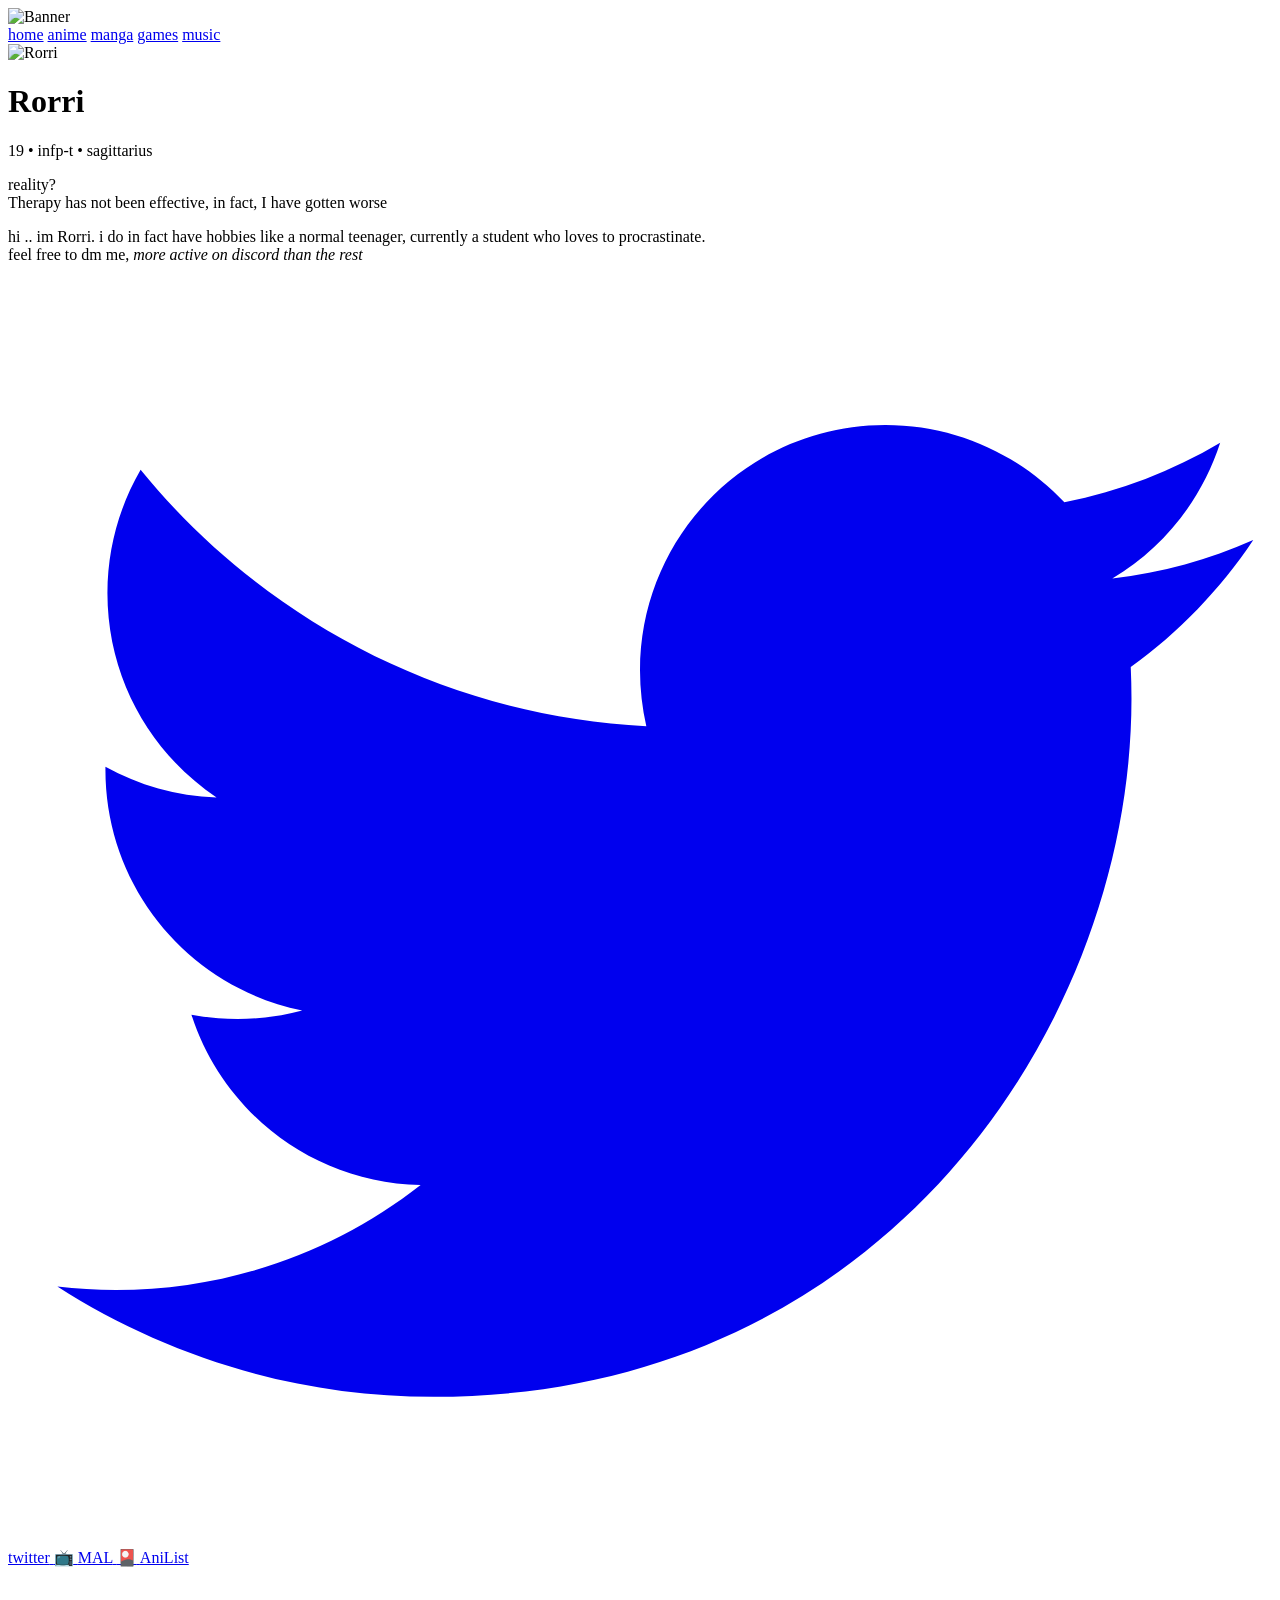
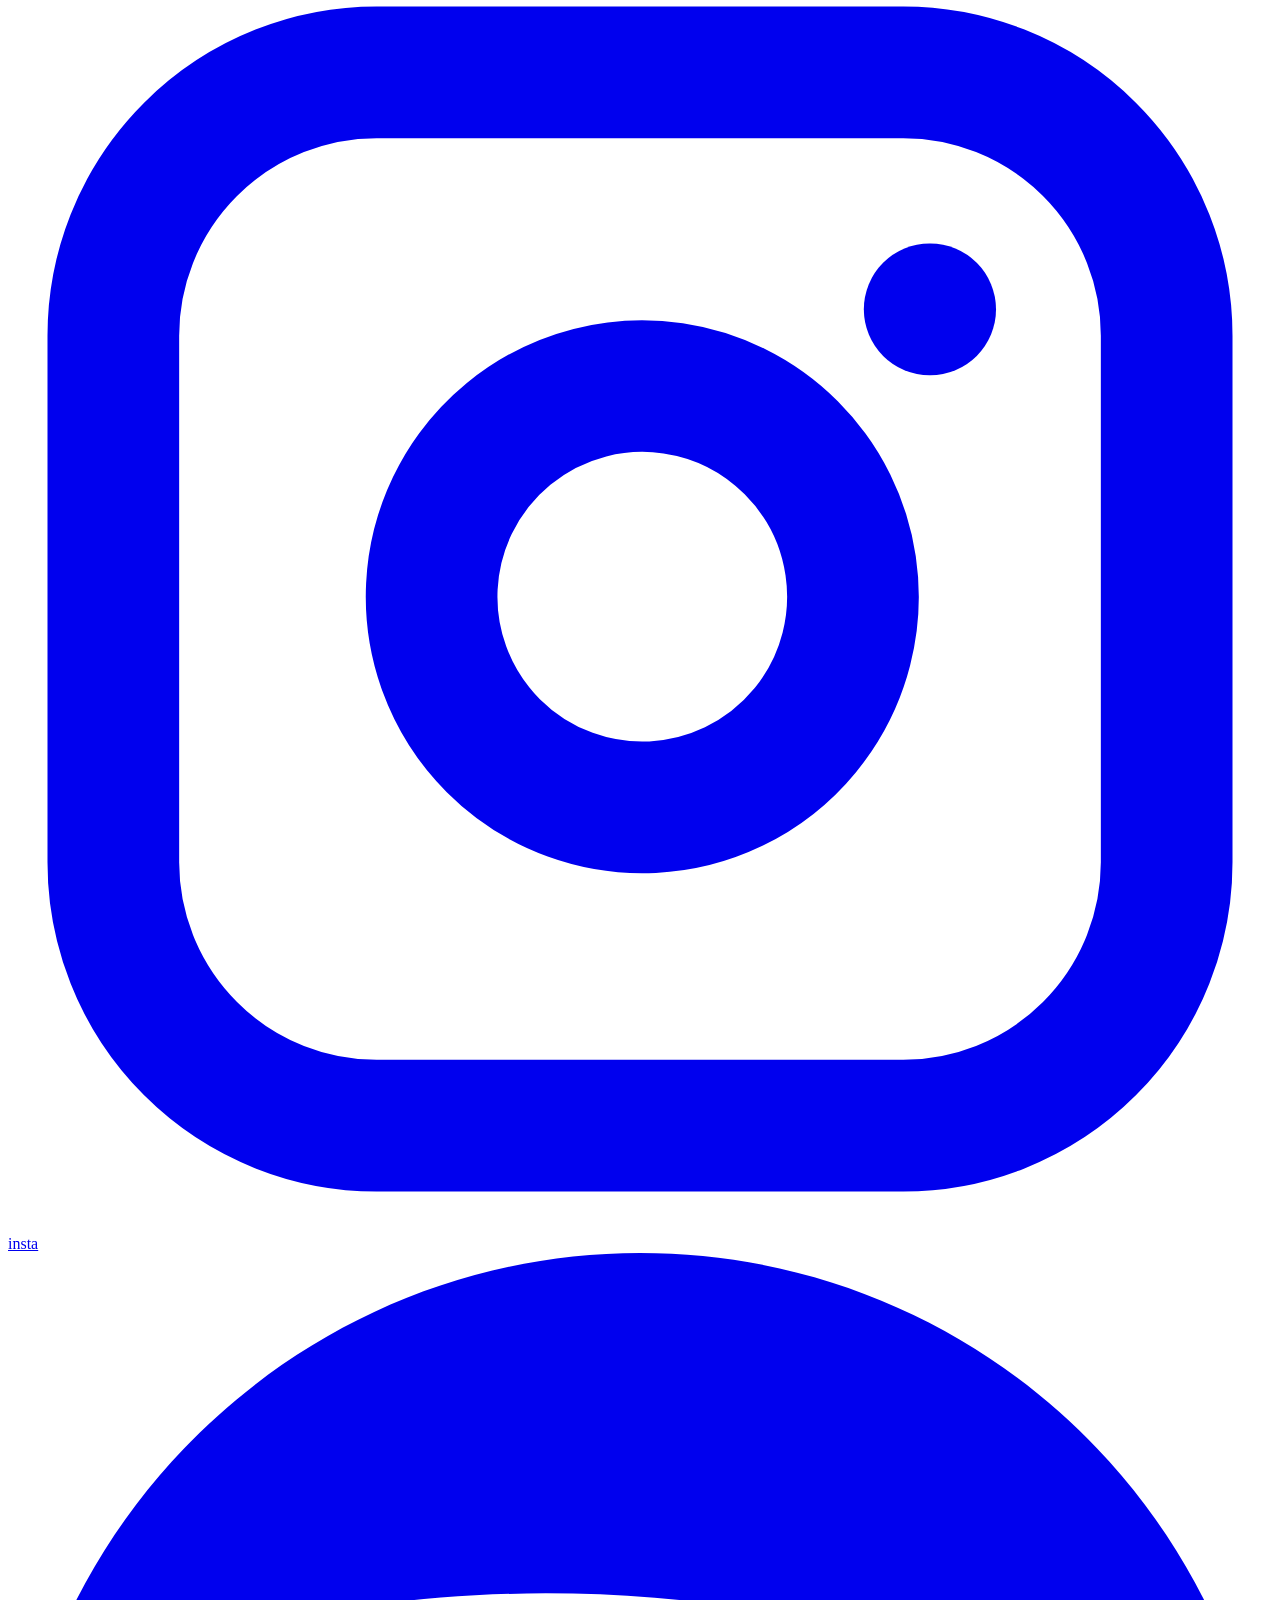
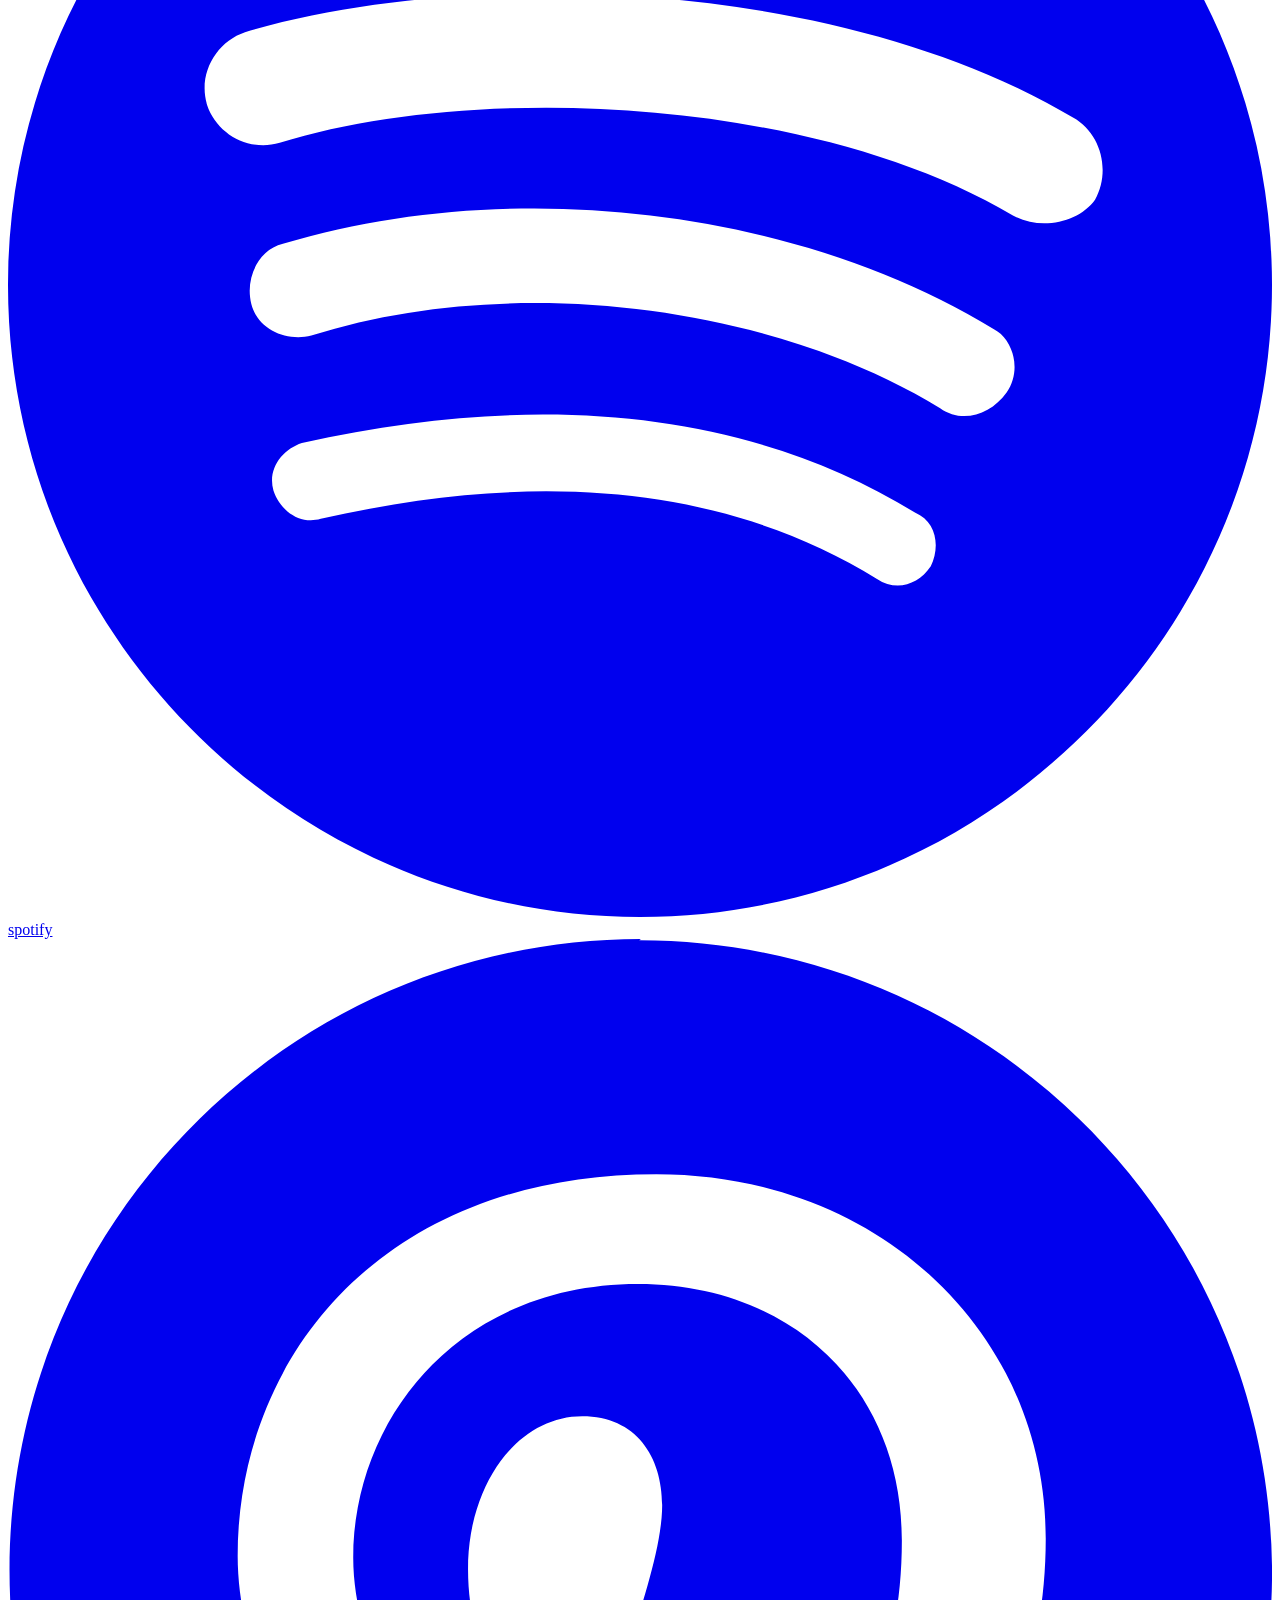
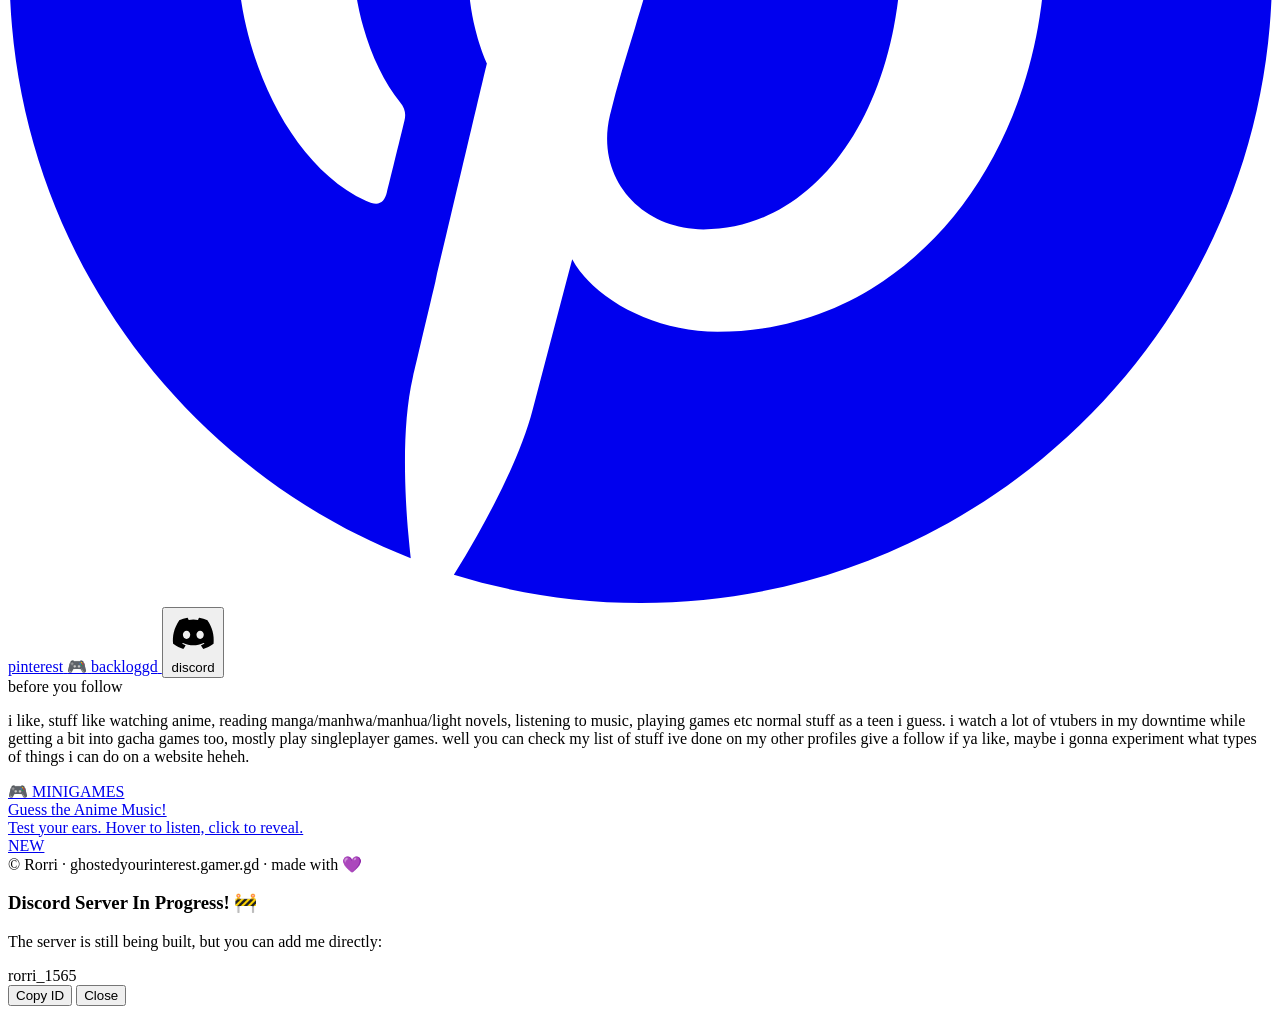
==== index.html @ 467b3fee "Add initial HTML structure for homepage" ====
<!DOCTYPE html>
<html lang="en">
<head>
<meta charset="UTF-8">
<meta name="viewport" content="width=device-width, initial-scale=1.0">
<title>home — ghostedyourinterest</title>
<link href="https://fonts.googleapis.com/css2?family=Quicksand:wght@400;500;600;700&family=Outfit:wght@600;700;800&family=Caveat:wght@700&display=swap" rel="stylesheet">
<link rel="stylesheet" href="css/stylus.css">
</head>
<body class="xiu-theme">

<!-- Background Image & Overlay -->
<div class="xiu-bg" style="background-image: linear-gradient(rgba(20, 30, 24, 0.9), rgba(20, 30, 24, 0.95)), url('img/20230911_093722.jpg');"></div>

<div class="xiu-wrapper">

  <!-- Main Card Container -->
  <div class="profile-card">
    
    <!-- Top Banner -->
    <div class="profile-banner">
      <img src="img/HDlThPxbUAAIfeC.jpg" alt="Banner">
    </div>

    <!-- Navigation Bar -->
    <nav class="profile-nav">
      <a href="index.html" class="active">home</a>
      <a href="anime.html">anime</a>
      <a href="manga.html">manga</a>
      <a href="games.html">games</a>
      <a href="music.html">music</a>
    </nav>

    <!-- Profile Header (Avatar + Info) -->
    <div class="profile-header">
      <div class="ph-avatar-wrap">
        <img src="img/avatar.jpg" alt="Rorri" class="ph-avatar">
      </div>
      
      <div class="ph-info">
        <div class="ph-top-row">
          <div class="ph-name-block">
            <h1>Rorri</h1>
            <p>19 • infp-t • sagittarius</p>
          </div>
          <div class="ph-links-block">
            <p>reality?<br>
Therapy has not been effective, in fact,
I have gotten worse</p>
          </div>
        </div>
        
        <div class="ph-bio">
          <p>hi .. im Rorri. i do in fact have hobbies like a normal teenager, currently a student who loves to procrastinate. 
		  <br>feel free to dm me, <i>more active on discord than the rest</i> </p>
        </div>
      </div>
    </div>

    <!-- Social Links (8 Icons) -->
    <div class="profile-socials">
      <a href="https://x.com/soulidaisy" target="_blank" class="ps-link">
        <svg viewBox="0 0 24 24" fill="currentColor"><path d="M23.643 4.937c-.835.37-1.732.62-2.675.733.962-.576 1.7-1.49 2.048-2.578-.9.534-1.897.922-2.958 1.13-.85-.904-2.06-1.47-3.4-1.47-2.572 0-4.658 2.086-4.658 4.66 0 .364.042.718.12 1.06-3.873-.195-7.304-2.05-9.602-4.868-.4.69-.63 1.49-.63 2.342 0 1.616.823 3.043 2.072 3.878-.764-.025-1.482-.234-2.11-.583v.06c0 2.257 1.605 4.14 3.737 4.568-.392.106-.803.162-1.227.162-.3 0-.593-.028-.877-.082.593 1.85 2.313 3.198 4.352 3.234-1.595 1.25-3.604 1.995-5.786 1.995-.376 0-.747-.022-1.112-.065 2.062 1.323 4.51 2.093 7.14 2.093 8.57 0 13.255-7.098 13.255-13.254 0-.2-.005-.402-.014-.602.91-.658 1.7-1.477 2.323-2.41z"/></svg>
        <span>twitter</span>
      </a>
      <a href="https://myanimelist.net/profile/eliel_source" target="_blank" class="ps-link">
        <span class="ico">📺</span>
        <span>MAL</span>
      </a>
      <a href="https://anilist.co/user/elielSource/" target="_blank" class="ps-link">
        <span class="ico">🎴</span>
        <span>AniList</span>
      </a>
      <a href="https://www.instagram.com/soulidaisy/" target="_blank" class="ps-link">
        <svg viewBox="0 0 24 24" fill="none" stroke="currentColor" stroke-width="2.5" stroke-linecap="round" stroke-linejoin="round"><rect x="2" y="2" width="20" height="20" rx="5" ry="5"></rect><path d="M16 11.37A4 4 0 1 1 12.63 8 4 4 0 0 1 16 11.37z"></path><line x1="17.5" y1="6.5" x2="17.51" y2="6.5"></line></svg>
        <span>insta</span>
      </a>
      <a href="https://open.spotify.com/user/glw5r0ag9dda6zq3u8nk9m27c" target="_blank" class="ps-link">
        <svg viewBox="0 0 24 24" fill="currentColor"><path d="M12 0C5.4 0 0 5.4 0 12s5.4 12 12 12 12-5.4 12-12S18.66 0 12 0zm5.521 17.34c-.24.359-.66.48-1.021.24-2.82-1.74-6.36-2.101-10.561-1.141-.418.122-.779-.179-.899-.539-.12-.421.18-.78.54-.9 4.56-1.021 8.52-.6 11.64 1.32.42.18.479.659.301 1.02zm1.44-3.3c-.301.42-.841.6-1.262.3-3.239-1.98-8.159-2.58-11.939-1.38-.479.12-1.02-.12-1.14-.6-.12-.48.12-1.021.6-1.141C9.6 9.9 15 10.561 18.72 12.84c.361.181.54.78.241 1.2zm.12-3.36C15.24 8.4 8.82 8.16 5.16 9.301c-.6.179-1.2-.181-1.38-.721-.18-.6.18-1.2.72-1.38 4.26-1.26 11.28-1.02 15.721 1.621.539.3.719 1.02.419 1.56-.299.421-1.02.599-1.559.3z"/></svg>
        <span>spotify</span>
      </a>
      <a href="https://www.pinterest.com/soulidaisy/" target="_blank" class="ps-link">
        <svg viewBox="0 0 24 24" fill="currentColor"><path d="M12.017 0C5.396 0 .029 5.367.029 11.987c0 5.079 3.158 9.417 7.618 11.162-.105-.949-.199-2.403.041-3.439.219-.937 1.406-5.957 1.406-5.957s-.359-.72-.359-1.781c0-1.663.967-2.911 2.168-2.911 1.024 0 1.518.769 1.518 1.688 0 1.029-.653 2.567-.992 3.992-.285 1.193.6 2.165 1.775 2.165 2.128 0 3.768-2.245 3.768-5.487 0-2.861-2.063-4.869-5.008-4.869-3.41 0-5.409 2.562-5.409 5.199 0 1.033.394 2.143.889 2.741.099.12.112.225.085.345-.09.375-.293 1.199-.334 1.363-.053.225-.172.271-.401.165-1.495-.69-2.433-2.878-2.433-4.646 0-3.776 2.748-7.252 7.951-7.252 4.17 0 7.392 2.967 7.392 6.923 0 4.135-2.607 7.462-6.233 7.462-1.214 0-2.354-.629-2.758-1.379l-.749 2.848c-.269 1.045-1.004 2.352-1.498 3.146 1.123.345 2.306.535 3.55.535 6.607 0 11.985-5.365 11.985-11.987C23.97 5.39 18.592.026 11.985.026L12.017 0z"/></svg>
        <span>pinterest</span>
      </a>
      <a href="https://backloggd.com/u/eliel_source/" target="_blank" class="ps-link">
        <span class="ico">🎮</span>
        <span>backloggd</span>
      </a>
      <button class="ps-link discord-btn" onclick="document.getElementById('discord-popup').style.display='flex'">
        <svg viewBox="0 0 24 24" fill="currentColor"><path d="M19.27 5.33C17.94 4.71 16.5 4.26 15 4a.09.09 0 0 0-.07.03c-.18.33-.39.76-.53 1.09a16.09 16.09 0 0 0-4.8 0c-.14-.34-.35-.76-.54-1.09c-.01-.02-.04-.03-.07-.03c-1.5.26-2.93.71-4.27 1.33c-.01 0-.02.01-.03.02c-2.72 4.07-3.47 8.03-3.1 11.95c0 .02.01.04.03.05c1.8 1.32 3.53 2.12 5.24 2.65c.03.01.06 0 .07-.02c.4-.55.76-1.13 1.07-1.74c.02-.04 0-.08-.04-.09c-.57-.22-1.11-.48-1.64-.78c-.04-.02-.04-.08-.01-.11c.11-.08.22-.17.33-.25c.02-.02.05-.02.07-.01c3.44 1.57 7.15 1.57 10.55 0c.02-.01.05-.01.07.01c.11.09.22.17.33.26c.04.03.04.09-.01.11c-.52.31-1.07.56-1.64.78c-.04.01-.05.06-.04.09c.32.61.68 1.19 1.07 1.74c.03.01.06.02.09.01c1.72-.53 3.45-1.33 5.25-2.65c.02-.01.03-.03.03-.05c.44-4.53-.73-8.46-3.1-11.95c-.01-.01-.02-.02-.04-.02zM8.52 14.91c-1.03 0-1.89-.95-1.89-2.12s.84-2.12 1.89-2.12c1.06 0 1.9.96 1.89 2.12c0 1.17-.84 2.12-1.89 2.12zm6.97 0c-1.03 0-1.89-.95-1.89-2.12s.84-2.12 1.89-2.12c1.06 0 1.9.96 1.89 2.12c0 1.17-.83 2.12-1.89 2.12z"/></svg>
        <span>discord</span>
      </button>
    </div>

    <!-- Before You Follow Section (Updated Text) -->
    <div class="profile-text-block">
      <div class="pt-header">
        <span>before you follow</span>
      </div>
      <div class="pt-body">
        <p> i like, stuff like watching anime, reading manga/manhwa/manhua/light novels, listening to music, playing games etc normal stuff as a teen i guess. i watch a lot of vtubers in my downtime while getting a bit into gacha games too, mostly play singleplayer games. well you can check my list of stuff ive done on my other profiles give a follow if ya like, maybe i gonna experiment what types of things i can do on a website heheh.</p>
      </div>
<!-- Minigames Note -->
<div class="minigame-note-wrap">
  <a href="guessanimusic.html" class="minigame-note">
    <div class="mn-header">🎮 MINIGAMES</div>
    <div class="mn-title">Guess the Anime Music!</div>
    <div class="mn-desc">Test your ears. Hover to listen, click to reveal.</div>
    <div class="mn-stamp">NEW</div>
  </a>
</div>
    </div>

  </div>

  <footer class="xiu-footer">
    © Rorri · ghostedyourinterest.gamer.gd · made with 💜
  </footer>
</div>

<!-- Customized Discord Modal -->
<div id="discord-popup" class="modal-overlay" onclick="if(event.target === this) this.style.display='none'">
  <div class="modal-content">
    <h3 class="modal-title">Discord Server In Progress! 🚧</h3>
    <p class="modal-text">The server is still being built, but you can add me directly:</p>
    <div class="modal-id">rorri_1565</div>
    
    <button class="modal-copy-btn" onclick="navigator.clipboard.writeText('rorri_1565'); this.innerText='Copied!'; setTimeout(() => this.innerText='Copy ID', 2000);">Copy ID</button>
    <button class="modal-close" onclick="document.getElementById('discord-popup').style.display='none'">Close</button>
  </div>
</div>

</body>
</html>
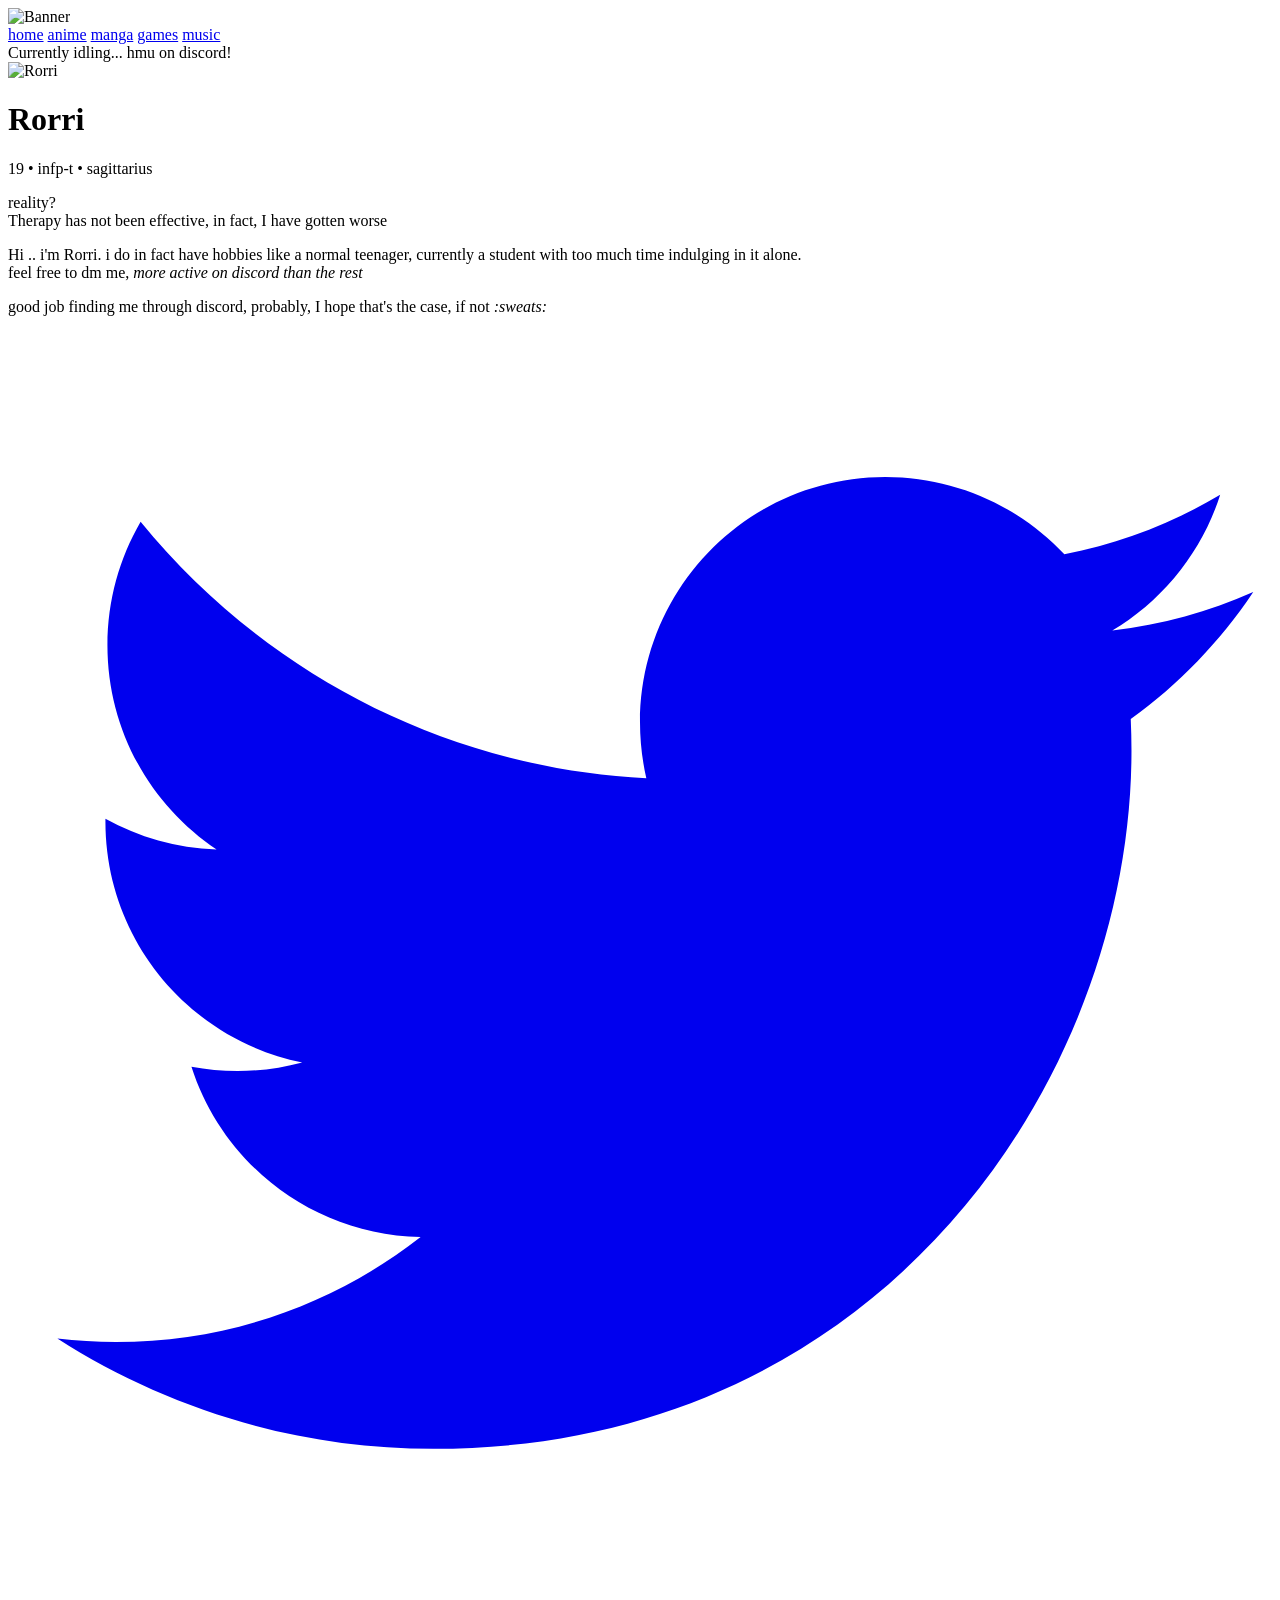
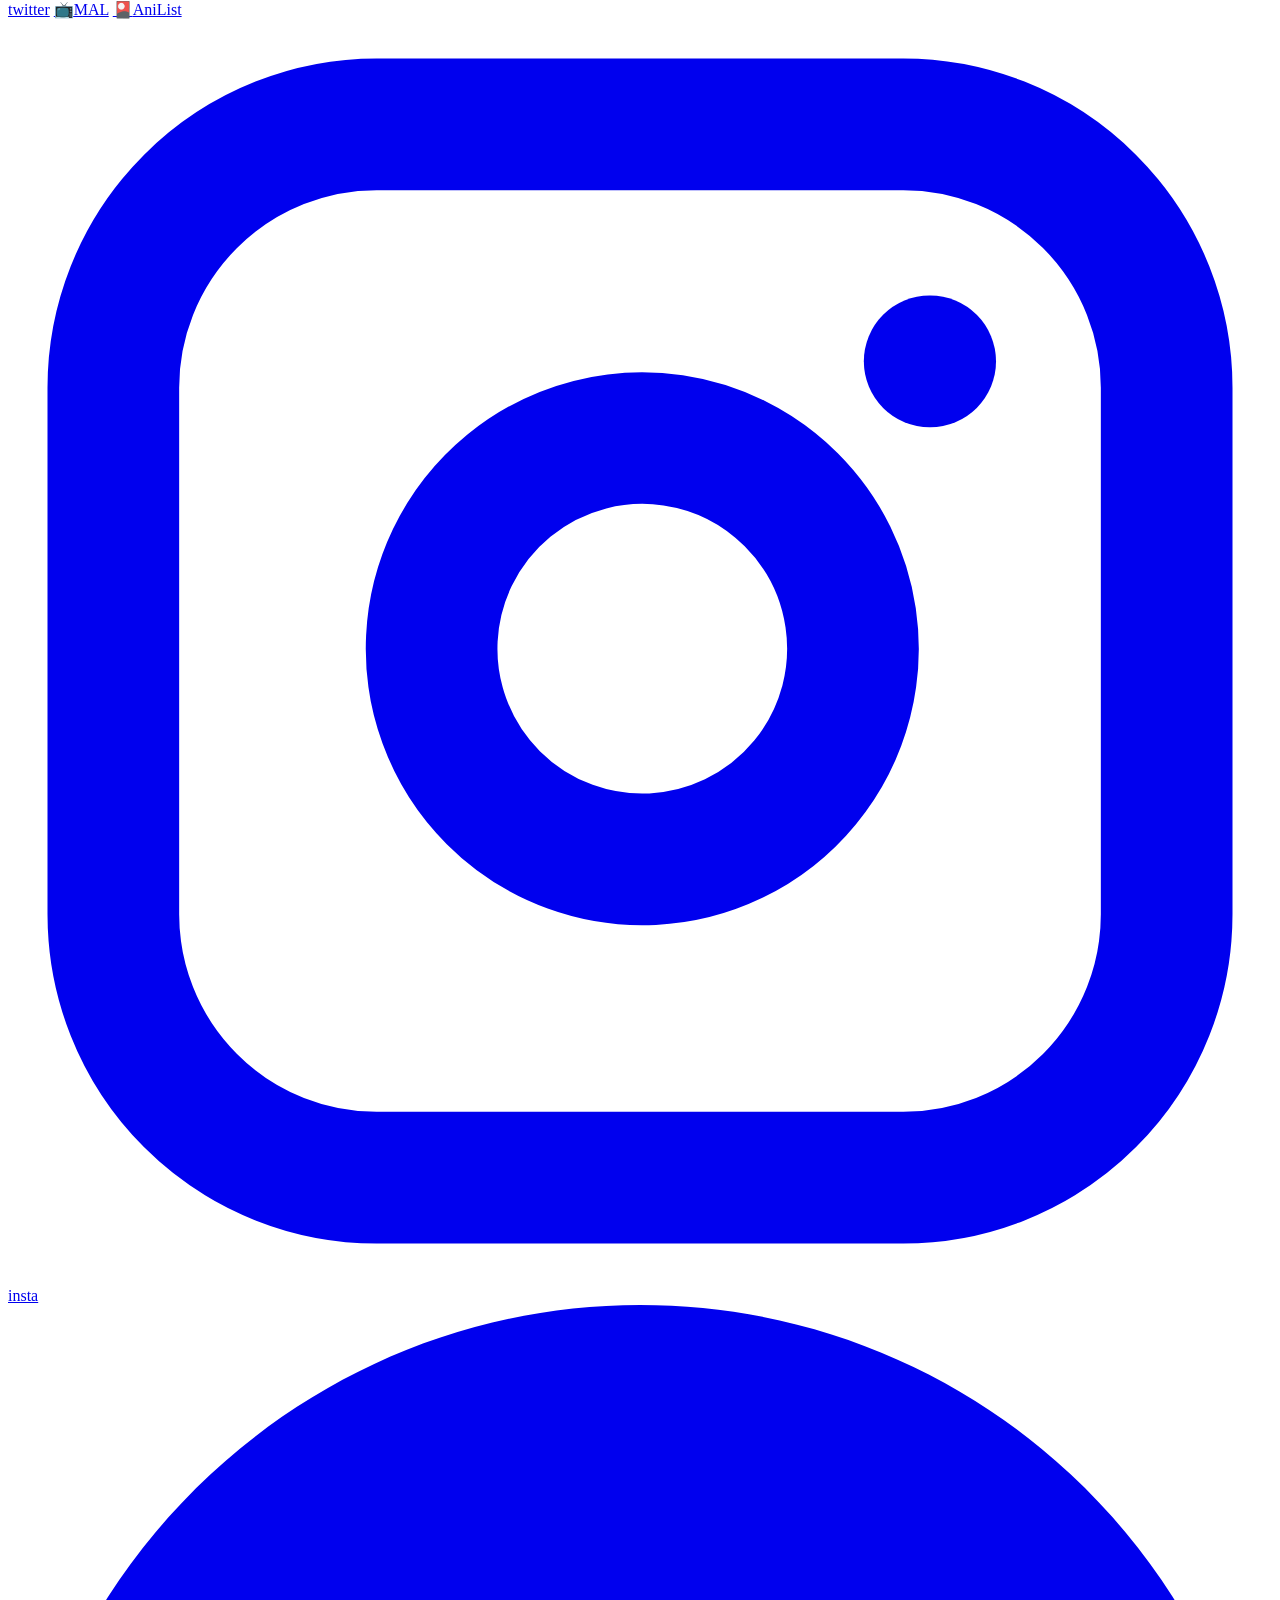
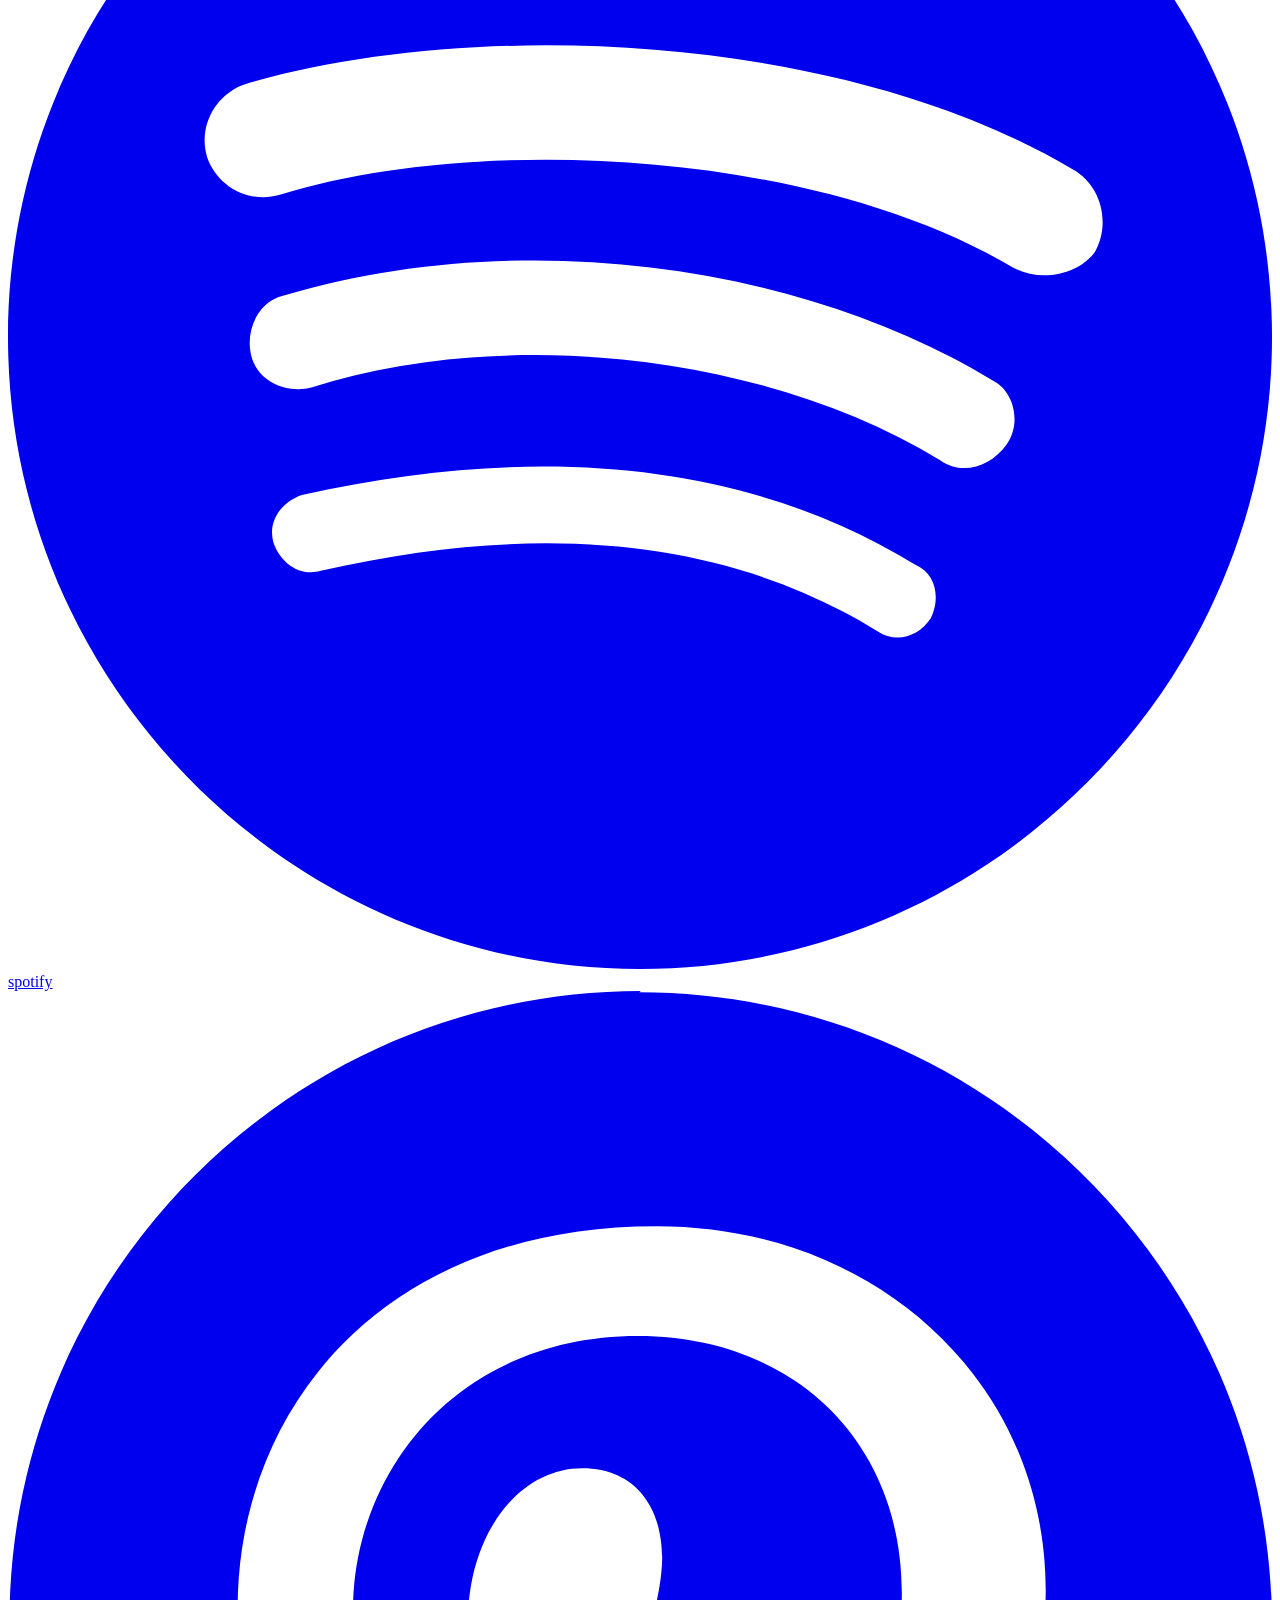
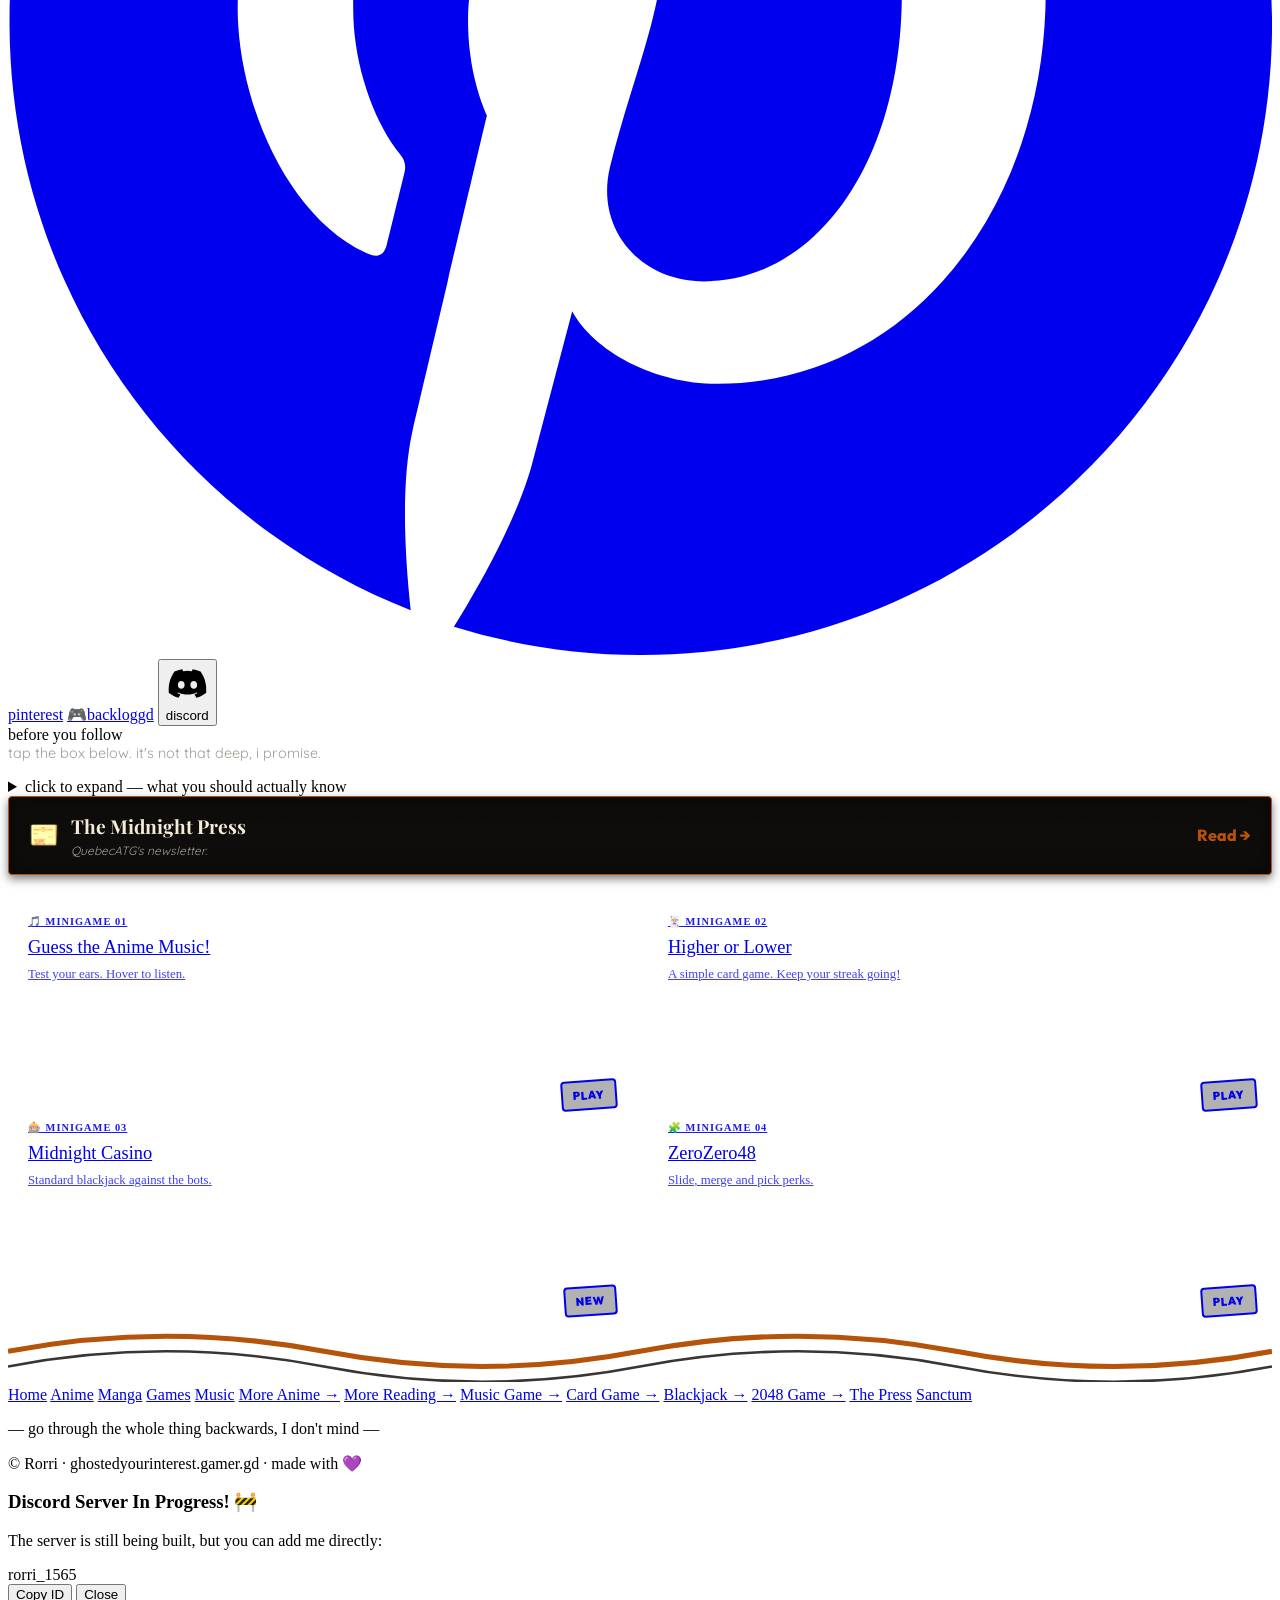
==== commit 64542765: "Update" ====
--- a/index.html
+++ b/index.html
@@ -4,25 +4,163 @@
 <meta charset="UTF-8">
 <meta name="viewport" content="width=device-width, initial-scale=1.0">
 <title>home — ghostedyourinterest</title>
-<link href="https://fonts.googleapis.com/css2?family=Quicksand:wght@400;500;600;700&family=Outfit:wght@600;700;800&family=Caveat:wght@700&display=swap" rel="stylesheet">
+<link href="https://fonts.googleapis.com/css2?family=Quicksand:wght@400;500;600;700&family=Outfit:wght@600;700;800&family=Caveat:wght@700&family=Playfair+Display:ital,wght@0,700;1,700&display=swap" rel="stylesheet">
 <link rel="stylesheet" href="css/stylus.css">
+<style>
+  * {
+    cursor: url('https://cdn.cursors-4u.net/previews/the-elders-scroll-skyrim-pointer-365249b4-32.webp') 35 35, auto !important;
+  }
+  a, button, summary, .minigame-note, .ps-link, .discord-btn, .press-card {
+    cursor: url('https://cdn.cursors-4u.net/previews/the-elders-scroll-skyrim-pointer-365249b4-32.webp') 35 35, pointer !important;
+  }
+
+  /* ─── VN Modal Styles ─── */
+  .vn-modal { display: none; position: fixed; inset: 0; background: rgba(0, 0, 0, 0.9); z-index: 99999; justify-content: center; align-items: center; padding: 20px; backdrop-filter: blur(8px); }
+  .vn-modal.show { display: flex; }
+  .vn-box { background: #000; border: 4px solid #fff; border-radius: 4px; padding: 24px; max-width: 600px; width: 100%; display: flex; gap: 24px; position: relative; box-shadow: 0 0 0 4px #000, 0 0 30px rgba(255, 255, 255, 0.2); font-family: 'Outfit', sans-serif; }
+  .vn-face { flex: 0 0 80px; height: 80px; background: #111; border: 2px solid #fff; border-radius: 4px; display: flex; justify-content: center; align-items: center; font-family: 'Playfair Display', serif; font-size: 3rem; font-weight: 800; color: #b45309; text-shadow: 0 0 10px rgba(180, 83, 9, 0.5); user-select: none; }
+  .vn-content { flex: 1; display: flex; flex-direction: column; }
+  .vn-speaker { font-size: 0.85rem; font-weight: 800; letter-spacing: 2px; color: #b45309; margin-bottom: 12px; text-transform: uppercase; }
+  .vn-text { font-size: 1.2rem; line-height: 1.5; color: #fff; min-height: 90px; margin-bottom: 16px; cursor: pointer; }
+  .vn-next { align-self: flex-end; font-family: 'Outfit', sans-serif; font-size: 0.8rem; font-weight: 800; letter-spacing: 1px; text-transform: uppercase; background: transparent; border: none; color: #b45309; cursor: pointer; padding: 6px 0; transition: all 0.2s; animation: blink 1.2s infinite; }
+  .vn-next:hover { color: #fff; }
+  @keyframes blink { 0%, 100% { opacity: 1; } 50% { opacity: 0.3; } }
+  @media (max-width: 600px) { .vn-box { flex-direction: column; align-items: center; text-align: center; } .vn-face { display: none; } .vn-next { align-self: center; } }
+
+  /* ─── PRESS CARD (Refined) ─── */
+  .press-card {
+    display: flex;
+    align-items: center;
+    justify-content: space-between;
+    background: #0f0d0b;
+    background-image: url('data:image/svg+xml;utf8,<svg xmlns="http://www.w3.org/2000/svg" width="100" height="100"><filter id="n"><feTurbulence type="fractalNoise" baseFrequency="0.9" numOctaves="3" /><feColorMatrix values="0 0 0 0 0 0 0 0 0 0 0 0 0 0 0 0 0 0 0.05 0"/></filter><rect width="100" height="100" filter="url(%23n)"/></svg>');
+    border: 1px solid #b45309;
+    border-radius: 4px; /* More square, like a paper clipping */
+    padding: 16px 20px;
+    text-decoration: none;
+    color: #f4ecd8;
+    transition: all 0.3s;
+    margin-bottom: 20px;
+    box-shadow: inset 0 0 20px rgba(0,0,0,0.5), 0 4px 10px rgba(0,0,0,0.5);
+  }
+  .press-card:hover {
+    border-color: #fbbf24;
+    background: #1a1817;
+    box-shadow: inset 0 0 20px rgba(0,0,0,0.5), 0 6px 15px rgba(180, 83, 9, 0.2);
+  }
+  .press-card-left {
+    display: flex;
+    align-items: center;
+    gap: 12px;
+  }
+  .press-card-icon {
+    font-size: 1.5rem;
+    filter: grayscale(1) sepia(1) hue-rotate(350deg) saturate(2);
+  }
+  .press-card h3 {
+    font-family: 'Playfair Display', serif;
+    margin: 0;
+    font-size: 1.2rem;
+    color: #f4ecd8;
+  }
+  .press-card p {
+    font-family: 'Quicksand', sans-serif;
+    font-size: 0.75rem;
+    color: #a39b94;
+    margin: 4px 0 0 0;
+    font-style: italic;
+  }
+  .press-card-arrow {
+    font-family: 'Outfit', sans-serif;
+    font-weight: 800;
+    color: #b45309;
+    font-size: 1rem;
+    transition: transform 0.2s;
+  }
+  .press-card:hover .press-card-arrow { transform: translateX(4px); }
+
+  /* ─── MINIGAMES 2x2 GRID (Fixed Sizing) ─── */
+  .minigame-notes-container {
+    display: grid;
+    grid-template-columns: 1fr 1fr;
+    gap: 16px;
+    width: 100%;
+    margin-bottom: 30px;
+  }
+  
+  .minigame-note {
+    position: relative;
+    padding: 20px;
+    text-align: left;
+    border-radius: 6px;
+    display: flex;
+    flex-direction: column;
+    justify-content: space-between; /* Pushes stamp to bottom if text is short */
+    min-height: 150px;
+    height: 100%;
+  }
+  
+  .mn-header { 
+    font-size: 0.65rem; 
+    margin-bottom: 8px; 
+    font-weight: 800;
+    letter-spacing: 1px;
+    opacity: 0.9;
+  }
+  
+  .mn-content {
+    flex-grow: 1;
+    padding-right: 40px; /* Creates a safe zone for the stamp */
+  }
+  
+  .mn-title { 
+    font-size: 1.15rem; 
+    line-height: 1.2;
+    margin-bottom: 8px;
+  }
+  
+  .mn-desc { 
+    font-size: 0.8rem; 
+    line-height: 1.4;
+    margin-bottom: 0;
+    opacity: 0.75;
+  }
+  
+  /* The Stamp */
+  .mn-stamp {
+    font-family: 'Outfit', sans-serif;
+    font-weight: 900;
+    font-size: 0.7rem;
+    padding: 6px 10px;
+    background: rgba(0,0,0,0.3);
+    border: 2px solid currentColor;
+    border-radius: 4px;
+    position: absolute;
+    bottom: 15px;
+    right: 15px;
+    transform: rotate(-4deg);
+    letter-spacing: 1px;
+  }
+
+  @media (max-width: 600px) {
+    .press-card { flex-direction: column; align-items: flex-start; gap: 10px; }
+    .press-card-arrow { display: none; }
+    .minigame-notes-container { grid-template-columns: 1fr; }
+    .minigame-note { min-height: auto; }
+  }
+</style>
 </head>
 <body class="xiu-theme">
 
-<!-- Background Image & Overlay -->
 <div class="xiu-bg" style="background-image: linear-gradient(rgba(20, 30, 24, 0.9), rgba(20, 30, 24, 0.95)), url('img/20230911_093722.jpg');"></div>
 
 <div class="xiu-wrapper">
-
-  <!-- Main Card Container -->
   <div class="profile-card">
-    
-    <!-- Top Banner -->
+
     <div class="profile-banner">
       <img src="img/HDlThPxbUAAIfeC.jpg" alt="Banner">
     </div>
 
-    <!-- Navigation Bar -->
     <nav class="profile-nav">
       <a href="index.html" class="active">home</a>
       <a href="anime.html">anime</a>
@@ -31,12 +169,15 @@
       <a href="music.html">music</a>
     </nav>
 
-    <!-- Profile Header (Avatar + Info) -->
+    <div class="xiu-status-bar">
+      <span class="status-dot" id="status-dot"></span>
+      <span id="status-text">Currently idling...</span>
+    </div>
+
     <div class="profile-header">
       <div class="ph-avatar-wrap">
         <img src="img/avatar.jpg" alt="Rorri" class="ph-avatar">
       </div>
-      
       <div class="ph-info">
         <div class="ph-top-row">
           <div class="ph-name-block">
@@ -44,92 +185,310 @@
             <p>19 • infp-t • sagittarius</p>
           </div>
           <div class="ph-links-block">
-            <p>reality?<br>
-Therapy has not been effective, in fact,
-I have gotten worse</p>
+            <p>reality?<br>Therapy has not been effective, in fact, I have gotten worse</p>
           </div>
         </div>
-        
         <div class="ph-bio">
-          <p>hi .. im Rorri. i do in fact have hobbies like a normal teenager, currently a student who loves to procrastinate. 
-		  <br>feel free to dm me, <i>more active on discord than the rest</i> </p>
-        </div>
+          <p>Hi .. i'm Rorri. i do in fact have hobbies like a normal teenager, currently a student with too much time indulging in it alone.
+          <br>feel free to dm me, <i>more active on discord than the rest</i></p>
+        </div>
+        <a href="music.html" class="mini-np" id="mini-now-playing" style="display:none;">
+          <div class="mini-np-vinyl"></div>
+          <div class="mini-np-info">
+            <div class="mini-np-song" id="mini-np-song">Loading...</div>
+            <div class="mini-np-artist" id="mini-np-artist">...</div>
+          </div>
+        </a>
       </div>
     </div>
 
-    <!-- Social Links (8 Icons) -->
+    <p class="page-quote">good job finding me through discord, probably, I hope that's the case, if not <i>:sweats:</i></p>
+
     <div class="profile-socials">
-      <a href="https://x.com/soulidaisy" target="_blank" class="ps-link">
-        <svg viewBox="0 0 24 24" fill="currentColor"><path d="M23.643 4.937c-.835.37-1.732.62-2.675.733.962-.576 1.7-1.49 2.048-2.578-.9.534-1.897.922-2.958 1.13-.85-.904-2.06-1.47-3.4-1.47-2.572 0-4.658 2.086-4.658 4.66 0 .364.042.718.12 1.06-3.873-.195-7.304-2.05-9.602-4.868-.4.69-.63 1.49-.63 2.342 0 1.616.823 3.043 2.072 3.878-.764-.025-1.482-.234-2.11-.583v.06c0 2.257 1.605 4.14 3.737 4.568-.392.106-.803.162-1.227.162-.3 0-.593-.028-.877-.082.593 1.85 2.313 3.198 4.352 3.234-1.595 1.25-3.604 1.995-5.786 1.995-.376 0-.747-.022-1.112-.065 2.062 1.323 4.51 2.093 7.14 2.093 8.57 0 13.255-7.098 13.255-13.254 0-.2-.005-.402-.014-.602.91-.658 1.7-1.477 2.323-2.41z"/></svg>
-        <span>twitter</span>
+      <a href="https://x.com/soulidaisy" target="_blank" class="ps-link"><svg viewBox="0 0 24 24" fill="currentColor"><path d="M23.643 4.937c-.835.37-1.732.62-2.675.733.962-.576 1.7-1.49 2.048-2.578-.9.534-1.897.922-2.958 1.13-.85-.904-2.06-1.47-3.4-1.47-2.572 0-4.658 2.086-4.658 4.66 0 .364.042.718.12 1.06-3.873-.195-7.304-2.05-9.602-4.868-.4.69-.63 1.49-.63 2.342 0 1.616.823 3.043 2.072 3.878-.764-.025-1.482-.234-2.11-.583v.06c0 2.257 1.605 4.14 3.737 4.568-.392.106-.803.162-1.227.162-.3 0-.593-.028-.877-.082.593 1.85 2.313 3.198 4.352 3.234-1.595 1.25-3.604 1.995-5.786 1.995-.376 0-.747-.022-1.112-.065 2.062 1.323 4.51 2.093 7.14 2.093 8.57 0 13.255-7.098 13.255-13.254 0-.2-.005-.402-.014-.602.91-.658 1.7-1.477 2.323-2.41z"/></svg><span>twitter</span></a>
+      <a href="https://myanimelist.net/profile/eliel_source" target="_blank" class="ps-link"><span class="ico">📺</span><span>MAL</span></a>
+      <a href="https://anilist.co/user/elielSource/" target="_blank" class="ps-link"><span class="ico">🎴</span><span>AniList</span></a>
+      <a href="https://www.instagram.com/soulidaisy/" target="_blank" class="ps-link"><svg viewBox="0 0 24 24" fill="none" stroke="currentColor" stroke-width="2.5" stroke-linecap="round" stroke-linejoin="round"><rect x="2" y="2" width="20" height="20" rx="5" ry="5"></rect><path d="M16 11.37A4 4 0 1 1 12.63 8 4 4 0 0 1 16 11.37z"></path><line x1="17.5" y1="6.5" x2="17.51" y2="6.5"></line></svg><span>insta</span></a>
+      <a href="https://open.spotify.com/user/glw5r0ag9dda6zq3u8nk9m27c" target="_blank" class="ps-link"><svg viewBox="0 0 24 24" fill="currentColor"><path d="M12 0C5.4 0 0 5.4 0 12s5.4 12 12 12 12-5.4 12-12S18.66 0 12 0zm5.521 17.34c-.24.359-.66.48-1.021.24-2.82-1.74-6.36-2.101-10.561-1.141-.418.122-.779-.179-.899-.539-.12-.421.18-.78.54-.9 4.56-1.021 8.52-.6 11.64 1.32.42.18.479.659.301 1.02zm1.44-3.3c-.301.42-.841.6-1.262.3-3.239-1.98-8.159-2.58-11.939-1.38-.479.12-1.02-.12-1.14-.6-.12-.48.12-1.021.6-1.141C9.6 9.9 15 10.561 18.72 12.84c.361.181.54.78.241 1.2zm.12-3.36C15.24 8.4 8.82 8.16 5.16 9.301c-.6.179-1.2-.181-1.38-.721-.18-.6.18-1.2.72-1.38 4.26-1.26 11.28-1.02 15.721 1.621.539.3.719 1.02.419 1.56-.299.421-1.02.599-1.559.3z"/></svg><span>spotify</span></a>
+      <a href="https://www.pinterest.com/soulidaisy/" target="_blank" class="ps-link"><svg viewBox="0 0 24 24" fill="currentColor"><path d="M12.017 0C5.396 0 .029 5.367.029 11.987c0 5.079 3.158 9.417 7.618 11.162-.105-.949-.199-2.403.041-3.439.219-.937 1.406-5.957 1.406-5.957s-.359-.72-.359-1.781c0-1.663.967-2.911 2.168-2.911 1.024 0 1.518.769 1.518 1.688 0 1.029-.653 2.567-.992 3.992-.285 1.193.6 2.165 1.775 2.165 2.128 0 3.768-2.245 3.768-5.487 0-2.861-2.063-4.869-5.008-4.869-3.41 0-5.409 2.562-5.409 5.199 0 1.033.394 2.143.889 2.741.099.12.112.225.085.345-.09.375-.293 1.199-.334 1.363-.053.225-.172.271-.401.165-1.495-.69-2.433-2.878-2.433-4.646 0-3.776 2.748-7.252 7.951-7.252 4.17 0 7.392 2.967 7.392 6.923 0 4.135-2.607 7.462-6.233 7.462-1.214 0-2.354-.629-2.758-1.379l-.749 2.848c-.269 1.045-1.004 2.352-1.498 3.146 1.123.345 2.306.535 3.55.535 6.607 0 11.985-5.365 11.985-11.987C23.97 5.39 18.592.026 11.985.026L12.017 0z"/></svg><span>pinterest</span></a>
+      <a href="https://backloggd.com/u/eliel_source/" target="_blank" class="ps-link"><span class="ico">🎮</span><span>backloggd</span></a>
+      <button class="ps-link discord-btn" onclick="document.getElementById('discord-popup').style.display='flex'"><svg viewBox="0 0 24 24" fill="currentColor"><path d="M19.27 5.33C17.94 4.71 16.5 4.26 15 4a.09.09 0 0 0-.07.03c-.18.33-.39.76-.53 1.09a16.09 16.09 0 0 0-4.8 0c-.14-.34-.35-.76-.54-1.09c-.01-.02-.04-.03-.07-.03c-1.5.26-2.93.71-4.27 1.33c-.01 0-.02.01-.03.02c-2.72 4.07-3.47 8.03-3.1 11.95c0 .02.01.04.03.05c1.8 1.32 3.53 2.12 5.24 2.65c.03.01.06 0 .07-.02c.4-.55.76-1.13 1.07-1.74c.02-.04 0-.08-.04-.09c-.57-.22-1.11-.48-1.64-.78c-.04-.02-.04-.08-.01-.11c.11-.08.22-.17.33-.25c.02-.02.05-.02.07-.01c3.44 1.57 7.15 1.57 10.55 0c.02-.01.05-.01.07.01c.11.09.22.17.33.26c.04.03.04.09-.01.11c-.52.31-1.07.56-1.64.78c-.04.01-.05.06-.04.09c.32.61.68 1.19 1.07 1.74c.03.01.06.02.09.01c1.72-.53 3.45-1.33 5.25-2.65c.02-.01.03-.03.03-.05c.44-4.53-.73-8.46-3.1-11.95c-.01-.01-.02-.02-.04-.02zM8.52 14.91c-1.03 0-1.89-.95-1.89-2.12s.84-2.12 1.89-2.12c1.06 0 1.9.96 1.89 2.12c0 1.17-.84 2.12-1.89 2.12zm6.97 0c-1.03 0-1.89-.95-1.89-2.12s.84-2.12 1.89-2.12c1.06 0 1.9.96 1.89 2.12c0 1.17-.83 2.12-1.89 2.12z"/></svg><span>discord</span></button>
+    </div>
+
+    <div class="profile-text-block">
+      <div class="pt-header"><span>before you follow</span></div>
+      <div class="pt-body" style="padding-top: 0;">
+        <p style="font-family:'Quicksand',sans-serif; font-size: 0.9rem; color: #a39b94; margin: 0 0 16px;">tap the box below. it's not that deep, i promise.</p>
+        <details class="faq-drop">
+          <summary>click to expand — what you should actually know</summary>
+          <div class="faq-inner">
+            <details class="faq-item"><summary>what should I actually know before DMing you?</summary><p>I'm more active on discord than any other app but still pretty much active anywhere else reposting, liking or watching stuff. if I read something and dont reply within a day, I'm prolly touching grass, so <i>no</i> I'm not ignoring you, I'm just not looking atm.</p></details>
+            <details class="faq-item"><summary>what do you actually spend your time on?</summary><p>Watching anime, reading manga/manhwa/manhua/light novels, listening to music or playing singleplayer games. Occasionally I watch streamers, mostly vtubers or playing gacha. I do in fact touch grass, contrary to what my stats suggest.</p></details>
+            <details class="faq-item"><summary>can I recommend something to you?</summary><p>Yes, please. I'll judge it silently but I'll also genuinely try it if its not already on my blacklist. My personal lists are open invitations, not closed doors.</p></details>
+            <details class="faq-item"><summary>what won't you engage with?</summary><p>Arguments about which anime is "objectively" best. Genuinely I say this "everyone has their own taste" or like any recs that start with "if you don't like X you have no taste." urm no girl <i>swipes left</i></p></details>
+            <details class="faq-item"><summary>something feels off about the site — can I report it?</summary><p>Yes, please! DM me. Broken images, weird mobile layout, a rec that doesn't load — I'd rather fix it than let it rot cause this is kinda like a training for experience type of situation im experimenting on rn.</p></details>
+          </div>
+        </details>
+      </div>
+    </div>
+
+    <!-- PRESS REDIRECT (More subtle, newspaper style) -->
+    <a href="press/midnight-press.html" class="press-card">
+      <div class="press-card-left">
+        <div class="press-card-icon">📰</div>
+        <div>
+          <h3>The Midnight Press</h3>
+          <p>QuebecATG's newsletter.</p>
+        </div>
+      </div>
+      <div class="press-card-arrow">Read →</div>
+    </a>
+
+    <!-- MINIGAMES (2x2 Grid) -->
+    <div class="minigame-notes-container">
+      <a href="guessanimusic.html" class="minigame-note">
+        <div class="mn-content">
+          <div class="mn-header">🎵 MINIGAME 01</div>
+          <div class="mn-title">Guess the Anime Music!</div>
+          <div class="mn-desc">Test your ears. Hover to listen.</div>
+        </div>
+        <div class="mn-stamp">PLAY</div>
       </a>
-      <a href="https://myanimelist.net/profile/eliel_source" target="_blank" class="ps-link">
-        <span class="ico">📺</span>
-        <span>MAL</span>
+      
+      <a href="cardgame.html" class="minigame-note card-note">
+        <div class="mn-content">
+          <div class="mn-header">🃏 MINIGAME 02</div>
+          <div class="mn-title">Higher or Lower</div>
+          <div class="mn-desc">A simple card game. Keep your streak going!</div>
+        </div>
+        <div class="mn-stamp">PLAY</div>
       </a>
-      <a href="https://anilist.co/user/elielSource/" target="_blank" class="ps-link">
-        <span class="ico">🎴</span>
-        <span>AniList</span>
+      
+      <a href="blackjack.html" class="minigame-note threes-note">
+        <div class="mn-content">
+          <div class="mn-header">🎰 MINIGAME 03</div>
+          <div class="mn-title">Midnight Casino</div>
+          <div class="mn-desc">Standard blackjack against the bots.</div>
+        </div>
+        <div class="mn-stamp">NEW</div>
       </a>
-      <a href="https://www.instagram.com/soulidaisy/" target="_blank" class="ps-link">
-        <svg viewBox="0 0 24 24" fill="none" stroke="currentColor" stroke-width="2.5" stroke-linecap="round" stroke-linejoin="round"><rect x="2" y="2" width="20" height="20" rx="5" ry="5"></rect><path d="M16 11.37A4 4 0 1 1 12.63 8 4 4 0 0 1 16 11.37z"></path><line x1="17.5" y1="6.5" x2="17.51" y2="6.5"></line></svg>
-        <span>insta</span>
+      
+      <a href="zerozero48.html" class="minigame-note threes-note">
+        <div class="mn-content">
+          <div class="mn-header">🧩 MINIGAME 04</div>
+          <div class="mn-title">ZeroZero48</div>
+          <div class="mn-desc">Slide, merge and pick perks.</div>
+        </div>
+        <div class="mn-stamp">PLAY</div>
       </a>
-      <a href="https://open.spotify.com/user/glw5r0ag9dda6zq3u8nk9m27c" target="_blank" class="ps-link">
-        <svg viewBox="0 0 24 24" fill="currentColor"><path d="M12 0C5.4 0 0 5.4 0 12s5.4 12 12 12 12-5.4 12-12S18.66 0 12 0zm5.521 17.34c-.24.359-.66.48-1.021.24-2.82-1.74-6.36-2.101-10.561-1.141-.418.122-.779-.179-.899-.539-.12-.421.18-.78.54-.9 4.56-1.021 8.52-.6 11.64 1.32.42.18.479.659.301 1.02zm1.44-3.3c-.301.42-.841.6-1.262.3-3.239-1.98-8.159-2.58-11.939-1.38-.479.12-1.02-.12-1.14-.6-.12-.48.12-1.021.6-1.141C9.6 9.9 15 10.561 18.72 12.84c.361.181.54.78.241 1.2zm.12-3.36C15.24 8.4 8.82 8.16 5.16 9.301c-.6.179-1.2-.181-1.38-.721-.18-.6.18-1.2.72-1.38 4.26-1.26 11.28-1.02 15.721 1.621.539.3.719 1.02.419 1.56-.299.421-1.02.599-1.559.3z"/></svg>
-        <span>spotify</span>
-      </a>
-      <a href="https://www.pinterest.com/soulidaisy/" target="_blank" class="ps-link">
-        <svg viewBox="0 0 24 24" fill="currentColor"><path d="M12.017 0C5.396 0 .029 5.367.029 11.987c0 5.079 3.158 9.417 7.618 11.162-.105-.949-.199-2.403.041-3.439.219-.937 1.406-5.957 1.406-5.957s-.359-.72-.359-1.781c0-1.663.967-2.911 2.168-2.911 1.024 0 1.518.769 1.518 1.688 0 1.029-.653 2.567-.992 3.992-.285 1.193.6 2.165 1.775 2.165 2.128 0 3.768-2.245 3.768-5.487 0-2.861-2.063-4.869-5.008-4.869-3.41 0-5.409 2.562-5.409 5.199 0 1.033.394 2.143.889 2.741.099.12.112.225.085.345-.09.375-.293 1.199-.334 1.363-.053.225-.172.271-.401.165-1.495-.69-2.433-2.878-2.433-4.646 0-3.776 2.748-7.252 7.951-7.252 4.17 0 7.392 2.967 7.392 6.923 0 4.135-2.607 7.462-6.233 7.462-1.214 0-2.354-.629-2.758-1.379l-.749 2.848c-.269 1.045-1.004 2.352-1.498 3.146 1.123.345 2.306.535 3.55.535 6.607 0 11.985-5.365 11.985-11.987C23.97 5.39 18.592.026 11.985.026L12.017 0z"/></svg>
-        <span>pinterest</span>
-      </a>
-      <a href="https://backloggd.com/u/eliel_source/" target="_blank" class="ps-link">
-        <span class="ico">🎮</span>
-        <span>backloggd</span>
-      </a>
-      <button class="ps-link discord-btn" onclick="document.getElementById('discord-popup').style.display='flex'">
-        <svg viewBox="0 0 24 24" fill="currentColor"><path d="M19.27 5.33C17.94 4.71 16.5 4.26 15 4a.09.09 0 0 0-.07.03c-.18.33-.39.76-.53 1.09a16.09 16.09 0 0 0-4.8 0c-.14-.34-.35-.76-.54-1.09c-.01-.02-.04-.03-.07-.03c-1.5.26-2.93.71-4.27 1.33c-.01 0-.02.01-.03.02c-2.72 4.07-3.47 8.03-3.1 11.95c0 .02.01.04.03.05c1.8 1.32 3.53 2.12 5.24 2.65c.03.01.06 0 .07-.02c.4-.55.76-1.13 1.07-1.74c.02-.04 0-.08-.04-.09c-.57-.22-1.11-.48-1.64-.78c-.04-.02-.04-.08-.01-.11c.11-.08.22-.17.33-.25c.02-.02.05-.02.07-.01c3.44 1.57 7.15 1.57 10.55 0c.02-.01.05-.01.07.01c.11.09.22.17.33.26c.04.03.04.09-.01.11c-.52.31-1.07.56-1.64.78c-.04.01-.05.06-.04.09c.32.61.68 1.19 1.07 1.74c.03.01.06.02.09.01c1.72-.53 3.45-1.33 5.25-2.65c.02-.01.03-.03.03-.05c.44-4.53-.73-8.46-3.1-11.95c-.01-.01-.02-.02-.04-.02zM8.52 14.91c-1.03 0-1.89-.95-1.89-2.12s.84-2.12 1.89-2.12c1.06 0 1.9.96 1.89 2.12c0 1.17-.84 2.12-1.89 2.12zm6.97 0c-1.03 0-1.89-.95-1.89-2.12s.84-2.12 1.89-2.12c1.06 0 1.9.96 1.89 2.12c0 1.17-.83 2.12-1.89 2.12z"/></svg>
-        <span>discord</span>
-      </button>
-    </div>
-
-    <!-- Before You Follow Section (Updated Text) -->
-    <div class="profile-text-block">
-      <div class="pt-header">
-        <span>before you follow</span>
-      </div>
-      <div class="pt-body">
-        <p> i like, stuff like watching anime, reading manga/manhwa/manhua/light novels, listening to music, playing games etc normal stuff as a teen i guess. i watch a lot of vtubers in my downtime while getting a bit into gacha games too, mostly play singleplayer games. well you can check my list of stuff ive done on my other profiles give a follow if ya like, maybe i gonna experiment what types of things i can do on a website heheh.</p>
-      </div>
-<!-- Minigames Note -->
-<div class="minigame-note-wrap">
-  <a href="guessanimusic.html" class="minigame-note">
-    <div class="mn-header">🎮 MINIGAMES</div>
-    <div class="mn-title">Guess the Anime Music!</div>
-    <div class="mn-desc">Test your ears. Hover to listen, click to reveal.</div>
-    <div class="mn-stamp">NEW</div>
-  </a>
+    </div>
+
+ <!-- CHAPTER FOOTER -->
+<div class="chapter-footer">
+  <svg class="chapter-wave" viewBox="0 0 500 24" preserveAspectRatio="none" xmlns="http://www.w3.org/2000/svg">
+    <path d="M0,12 Q62.5,0 125,12 T250,12 T375,12 T500,12" fill="none" stroke="#b45309" stroke-width="2"/>
+    <path d="M0,18 Q62.5,6 125,18 T250,18 T375,18 T500,18" fill="none" stroke="#3a3533" stroke-width="1"/>
+  </svg>
+  
+  <div class="chapter-links">
+    <a href="index.html">Home</a>
+    <a href="anime.html">Anime</a>
+    <a href="manga.html">Manga</a>
+    <a href="games.html">Games</a>
+    <a href="music.html">Music</a>
+    
+    <!-- Secret Unlocks -->
+    <a href="anirecommendation.html" class="secret" data-unlock-from="anime">More Anime →</a>
+    <a href="readingrecommendation.html" class="secret" data-unlock-from="manga">More Reading →</a>
+    <a href="guessanimusic.html" class="secret" data-unlock-from="music">Music Game →</a>
+    <a href="cardgame.html" class="secret" data-unlock-from="games">Card Game →</a>
+    <a href="blackjack.html" class="secret" data-unlock-from="games">Blackjack →</a>
+    <a href="zerozero48.html" class="secret" data-unlock-from="games">2048 Game →</a>
+      <a href="press/index.html" class="secret unlocked">The Press</a> <!-- Always visible -->
+    <!-- Sanctum (Hidden until visited) -->
+    <a href="sanctum.html" class="secret" data-unlock-from="sanctum">Sanctum</a>
+  </div>
+      <p class="chapter-note">— go through the whole thing backwards, I don't mind —</p>
+    </div>
+
+  </div>
 </div>
-    </div>
-
-  </div>
-
-  <footer class="xiu-footer">
-    © Rorri · ghostedyourinterest.gamer.gd · made with 💜
-  </footer>
-</div>
-
-<!-- Customized Discord Modal -->
+
+<footer class="xiu-footer">
+  © Rorri · ghostedyourinterest.gamer.gd · made with 💜
+</footer>
+
+<!-- Discord Modal & VN Modal -->
 <div id="discord-popup" class="modal-overlay" onclick="if(event.target === this) this.style.display='none'">
   <div class="modal-content">
     <h3 class="modal-title">Discord Server In Progress! 🚧</h3>
     <p class="modal-text">The server is still being built, but you can add me directly:</p>
     <div class="modal-id">rorri_1565</div>
-    
     <button class="modal-copy-btn" onclick="navigator.clipboard.writeText('rorri_1565'); this.innerText='Copied!'; setTimeout(() => this.innerText='Copy ID', 2000);">Copy ID</button>
     <button class="modal-close" onclick="document.getElementById('discord-popup').style.display='none'">Close</button>
   </div>
 </div>
 
+<div class="vn-modal" id="vn-modal">
+  <div class="vn-box">
+    <div class="vn-face">R</div>
+    <div class="vn-content">
+      <div class="vn-speaker" id="vn-speaker">RORRI</div>
+      <div class="vn-text" id="vn-text"></div>
+      <button class="vn-next" id="vn-next">next →</button>
+    </div>
+  </div>
+</div>
+
+<script>
+  const myStatus = { type: "idle", text: "Currently idling... hmu on discord!" };
+  const statusEl = document.getElementById('status-text');
+  const dotEl = document.getElementById('status-dot');
+  if (statusEl && dotEl) { statusEl.innerText = myStatus.text; dotEl.className = 'status-dot ' + myStatus.type; }
+
+  const lastFmUsername = "soulidaisy";
+  const lastFmApiKey = "b4169a9c563ea07576b7e4c3bd3774e3";
+  async function fetchMiniNowPlaying() {
+    try {
+      const res = await fetch(`https://ws.audioscrobbler.com/2.0/?method=user.getrecenttracks&user=${lastFmUsername}&api_key=${lastFmApiKey}&format=json&limit=1`);
+      const data = await res.json();
+      const track = data.recenttracks.track[0];
+      const npWidget = document.getElementById('mini-now-playing');
+      if (track['@attr'] && track['@attr'].nowplaying === "true") {
+        document.getElementById('mini-np-song').innerText = track.name;
+        document.getElementById('mini-np-artist').innerText = track.artist['#text'];
+        npWidget.style.display = 'flex';
+      } else { npWidget.style.display = 'none'; }
+    } catch (err) { console.log("Last.fm error", err); }
+  }
+  fetchMiniNowPlaying(); setInterval(fetchMiniNowPlaying, 30000);
+
+  // ─── UNIVERSAL CHAPTER UNLOCK LOGIC ───
+  document.querySelectorAll('.chapter-links a.secret').forEach(link => {
+    const parent = link.dataset.unlockFrom;
+    if (localStorage.getItem('visited_' + parent)) {
+      link.classList.add('unlocked');
+      link.style.display = 'inline-block'; // Force it to show
+    }
+  });
+
+  // Mark THIS page as visited (Auto-detects the filename)
+  const thisPage = location.pathname.split('/').pop().replace('.html','') || 'index';
+  localStorage.setItem('visited_' + thisPage, 'true');
+
+  /* Konami Code VN Script */
+  const konamiCode = ['ArrowUp','ArrowUp','ArrowDown','ArrowDown','ArrowLeft','ArrowRight','ArrowLeft','ArrowRight','b','a'];
+  let konamiIdx = 0;
+  let vnIdx = 0;
+  let isTyping = false;
+  let typeTimeout = null;
+
+  const vnScript = [
+    { speaker: 'RORRI', text: "Oh. You actually know the Konami code." },
+    { speaker: 'RORRI', text: "I respect the curiosity. Most people just scroll and leave." },
+    { speaker: 'RORRI', text: "Since you're clearly the kind of person who presses random buttons in a specific order on a stranger's website...| I guess you deserve a secret." },
+    { speaker: 'RORRI', text: "First things first. You need to watch *Ping Pong the Animation*.| It looks weird. The art style is intentionally ugly. Get over it. It's a masterpiece." },
+    { speaker: 'RORRI', text: "Next...| you have to watch the Monogatari series. But you can't just watch it however you want." },
+    { speaker: 'RORRI', text: "If you watch it in release order and get confused, that's on you. I warned you.| Here is the chronological watch order. Take notes." },
+    { speaker: 'RORRI', text: "Start with Bakemonogatari. Then the Kizumonogatari films. Then Nisemonogatari. Then Nekomonogatari Kuro.| Got it? Good." },
+    { speaker: 'RORRI', text: "Next is Monogatari 2nd Season. But ONLY until episode 11. Then you pause and watch Hanamonogatari.| Then you can finish the rest of the season." },
+    { speaker: 'RORRI', text: "Then comes Koyomi History. Tsukimonogatari. Owarimonogatari. Koyomimonogatari.| And Owarimonogatari 2nd Season." },
+    { speaker: 'RORRI', text: "Finally: Zoku Owarimonogatari. Then Monogatari Series: Off Season until episode 8.| Then Monster Season, and end with the Zankoku Douwa." },
+    { speaker: 'RORRI', text: "If you watch it in the wrong order, the anime police will break down your door.| The watch order is a rite of passage. Do not mess it up." },
+    { speaker: 'RORRI', text: "And finally...| you need to watch Hololive. Specifically Gigi Murin." },
+    { speaker: 'RORRI', text: "I am not taking questions on this. She is a chaotic gremlin and she is perfect. Just go watch her streams.| It's part of the required curriculum now." },
+    { speaker: 'RORRI', text: "Actually, you know what? Just watch all of it.| You clearly have time. You're literally doing cheat codes on a personal blog." },
+    { speaker: 'RORRI', text: "Go outside after this, though. I'm serious. Touch grass. Look at a tree.| The internet will still be here when you get back." },
+    { speaker: 'RORRI', text: "Okay. That's all. Tell no one. ✦" }
+  ];
+
+  document.addEventListener('keydown', (e) => {
+    if (e.target.tagName === 'INPUT' || e.target.tagName === 'TEXTAREA') return;
+    const key = e.key.length === 1 ? e.key.toLowerCase() : e.key;
+    if (key === konamiCode[konamiIdx]) {
+      konamiIdx++;
+      if (konamiIdx === konamiCode.length) { konamiIdx = 0; openVN(); }
+    } else { konamiIdx = 0; }
+  });
+
+  let audioCtx;
+  function playBlip() {
+    try {
+      if (!audioCtx) audioCtx = new (window.AudioContext || window.webkitAudioContext)();
+      const osc = audioCtx.createOscillator(); const gain = audioCtx.createGain();
+      osc.type = 'square'; osc.frequency.setValueAtTime(440, audioCtx.currentTime);
+      gain.gain.setValueAtTime(0.03, audioCtx.currentTime); gain.gain.exponentialRampToValueAtTime(0.001, audioCtx.currentTime + 0.05);
+      osc.connect(gain); gain.connect(audioCtx.destination); osc.start(); osc.stop(audioCtx.currentTime + 0.05);
+    } catch(e) {}
+  }
+
+  function openVN() { vnIdx = 0; document.getElementById('vn-modal').classList.add('show'); renderVN(); }
+
+  function renderVN() {
+    const line = vnScript[vnIdx];
+    const textEl = document.getElementById('vn-text');
+    const nextBtn = document.getElementById('vn-next');
+    document.getElementById('vn-speaker').textContent = line.speaker;
+    nextBtn.classList.remove('ready'); nextBtn.textContent = "next →"; nextBtn.style.opacity = "0";
+    textEl.textContent = ""; isTyping = true; clearTimeout(typeTimeout);
+    const parts = line.text.split('|'); let currentPart = 0; let currentIndex = 0; let fullText = "";
+
+    function typeCharacter() {
+      if (currentPart >= parts.length) { finishTyping(nextBtn); return; }
+      const textToType = parts[currentPart];
+      if (currentIndex < textToType.length) {
+        fullText += textToType[currentIndex]; textEl.textContent = fullText;
+        if (textToType[currentIndex] !== ' ') playBlip();
+        currentIndex++; typeTimeout = setTimeout(typeCharacter, 30);
+      } else {
+        currentPart++; currentIndex = 0;
+        if (currentPart < parts.length) { typeTimeout = setTimeout(typeCharacter, 600); }
+        else { finishTyping(nextBtn); }
+      }
+    }
+    typeCharacter();
+  }
+
+  function finishTyping(nextBtn) {
+    clearTimeout(typeTimeout); isTyping = false;
+    nextBtn.style.opacity = "1"; nextBtn.classList.add('ready');
+    nextBtn.textContent = vnIdx === vnScript.length - 1 ? 'close ✕' : 'next →';
+  }
+
+  function vnAdvance() {
+    if (isTyping) {
+      clearTimeout(typeTimeout);
+      const line = vnScript[vnIdx];
+      const textEl = document.getElementById('vn-text');
+      textEl.textContent = line.text.replace(/\|/g, ''); 
+      finishTyping(document.getElementById('vn-next'));
+      return; 
+    }
+    vnIdx++;
+    if (vnIdx >= vnScript.length) { closeVN(); return; }
+    renderVN();
+  }
+
+  function closeVN() {
+    document.getElementById('vn-modal').classList.remove('show');
+    clearTimeout(typeTimeout);
+    vnIdx = 0;
+  }
+
+  document.getElementById('vn-next').addEventListener('click', (e) => {
+    e.stopPropagation();
+    if (vnIdx === vnScript.length - 1 && !isTyping) { closeVN(); } else { vnAdvance(); }
+  });
+
+  document.getElementById('vn-text').addEventListener('click', (e) => {
+    e.stopPropagation();
+    vnAdvance();
+  });
+
+  document.getElementById('vn-modal').addEventListener('click', (e) => {
+    if (e.target.id === 'vn-modal') { closeVN(); }
+  });
+</script>
+<script src="js/easter-eggs.js"></script>
 </body>
 </html>
